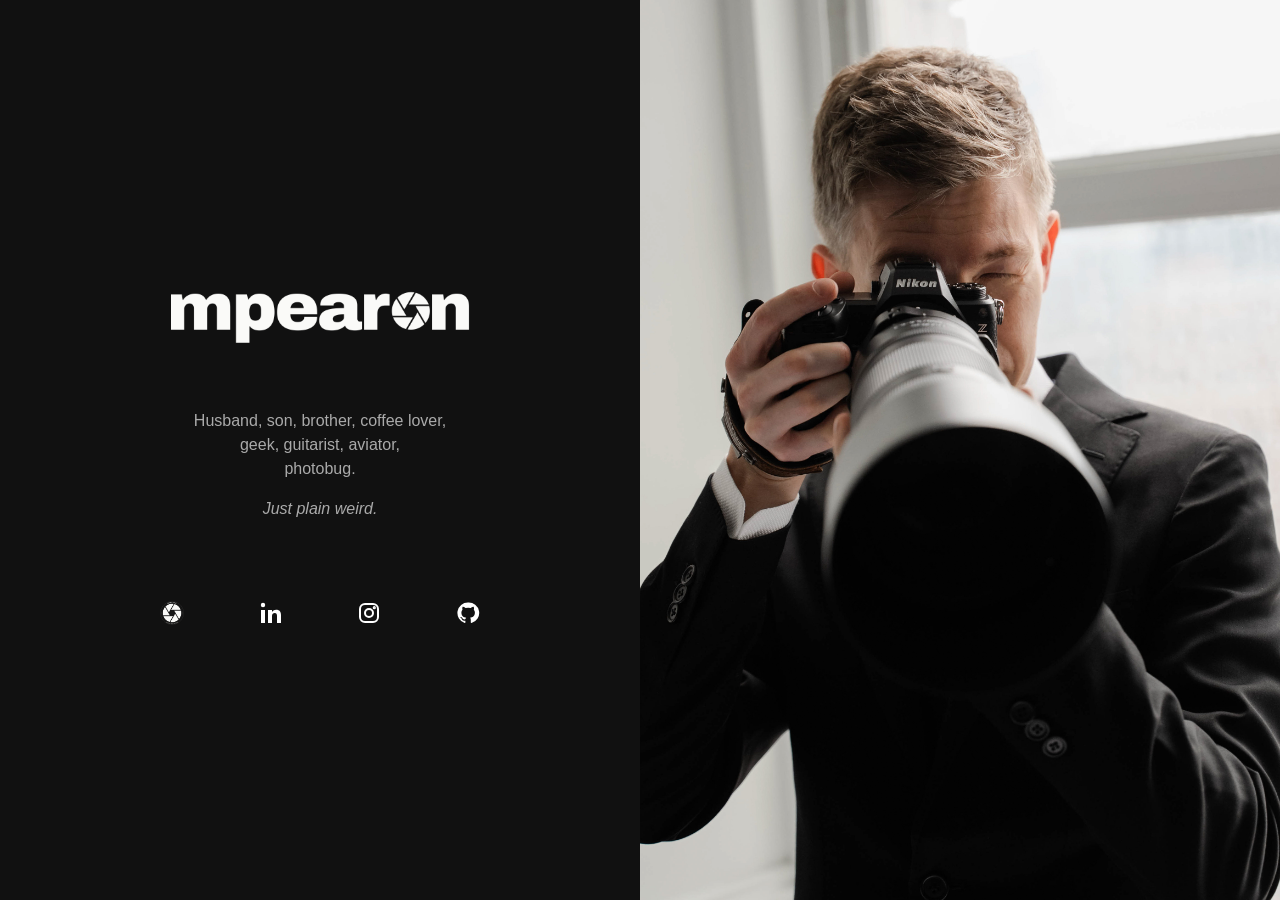
==== index.html @ 8892f484 "Added struct" ====
<!DOCTYPE html>
<html>
	<head>
		<title>Matthew Pearon</title>
		<meta name="viewport" content="width=device-width, initial-scale=1">
		<link rel="stylesheet" href="style.css">
	</head>
	<body class="pageContainer">
		<div class="flexContainer">
			<div id="info" class="pane">
				<div class="infoContent">
					<div class="wordmark">
						<img src="assets/wordmark.png" alt="mpearon">
					</div>
					<div class="bio">
						<p>Husband, son, brother, coffee lover,<br>geek, guitarist, aviator,<br>photobug.</p>
						<p class="tagline">Just plain weird.</p>
					</div>
					<div class="contact">
						<a href="https://photo.mpearon.com/" aria-label="Photography"><img src="assets/mpearon-icon-lens-ring.png" alt=""></a>
						<a href="https://linkedin.com/in/mpearon/" aria-label="LinkedIn"><img src="assets/linkedin.svg" alt=""></a>
						<a href="https://instagram.com/mpearon/" aria-label="Instagram"><img src="assets/instagram.svg" alt=""></a>
						<a href="https://github.com/mpearon/" aria-label="GitHub"><img src="assets/github.svg" alt=""></a>
					</div>
				</div>
			</div>
			<div id="hero" class="pane">
				<img src="assets/hero.jpg" alt="Matthew Pearon with a camera">
			</div>
		</div>
	</body>
</html>
---- style.css ----
*{}
html{
	width: 100vw;
	overflow-x: hidden;
	background-color: black;
}
.pageContainer{
	margin: 0;
	width: 100%;
	font-family: Futura, "Century Gothic", "Avenir Next", sans-serif;
}
.flexContainer{
	display: flex;
	flex-direction: row;
	height: 100vh;
}
.pane{
	width: 50%;
	height: 100%;
}

#info{
	display: flex;
	align-items: center;
	justify-content: center;
	background-color: #111;
}
.infoContent{
	width: 100%;
	display: flex;
	flex-direction: column;
	align-items: center;
	gap: 4rem;
}
.wordmark{
	width: 50%;
}
.wordmark img{
	display: block;
	width: 100%;
	height: auto;
}
.bio{
	color: #aaa;
	text-align: center;
	font-weight: 300;
	line-height: 1.5;
}
.bio p{
	margin: 0 0 1rem;
}
.tagline{
	font-style: italic;
}
.contact{
	display: flex;
	justify-content: space-between;
	width: 50%;
}
.contact img{
	display: block;
	width: 24px;
	height: 24px;
}

#hero{
	overflow: hidden;
}
#hero img{
	display: block;
	width: 100%;
	height: 100%;
	object-fit: cover;
	object-position: top center;
}

@media screen and (max-width: 768px){
	#info{
		width: 100%;
	}
	.wordmark{
		width: 70%;
	}
	.contact{
		width: 70%;
	}
	#hero{
		display: none;
	}
}
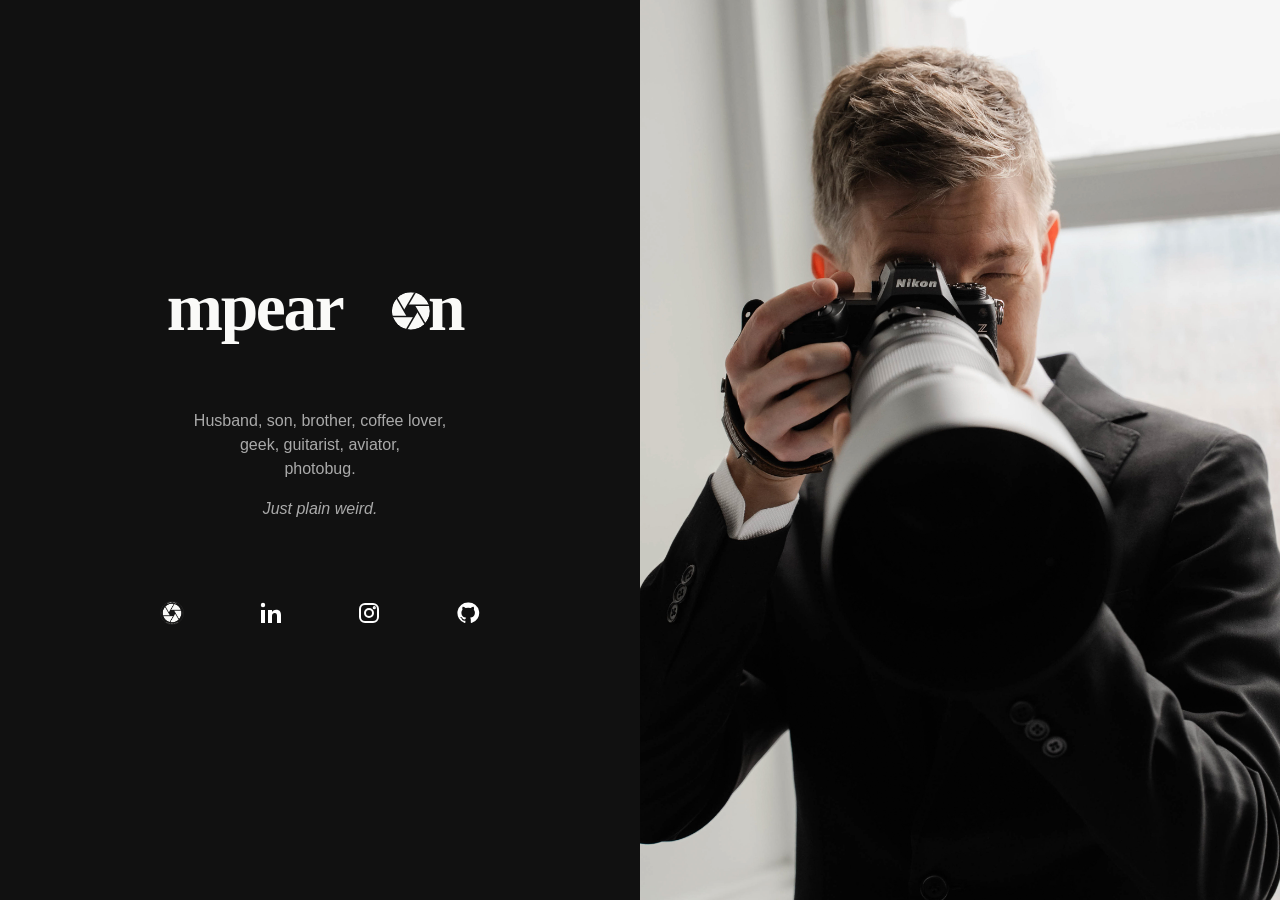
==== commit 948ab43d: "Added font link and switched to SVG wordmark" ====
--- a/index.html
+++ b/index.html
@@ -4,13 +4,14 @@
 		<title>Matthew Pearon</title>
 		<meta name="viewport" content="width=device-width, initial-scale=1">
 		<link rel="stylesheet" href="style.css">
+		<link href="https://fonts.googleapis.com/css2?family=Archivo:ital,wght@0,100..900;1,100..900&display=swap" rel="stylesheet">
 	</head>
 	<body class="pageContainer">
 		<div class="flexContainer">
 			<div id="info" class="pane">
 				<div class="infoContent">
 					<div class="wordmark">
-						<img src="assets/wordmark.png" alt="mpearon">
+						<img src="assets/wordmark.svg" alt="mpearon">
 					</div>
 					<div class="bio">
 						<p>Husband, son, brother, coffee lover,<br>geek, guitarist, aviator,<br>photobug.</p>
--- a/style.css
+++ b/style.css
@@ -77,6 +77,7 @@
 @media screen and (max-width: 768px){
 	#info{
 		width: 100%;
+		height: 100%;
 	}
 	.wordmark{
 		width: 70%;
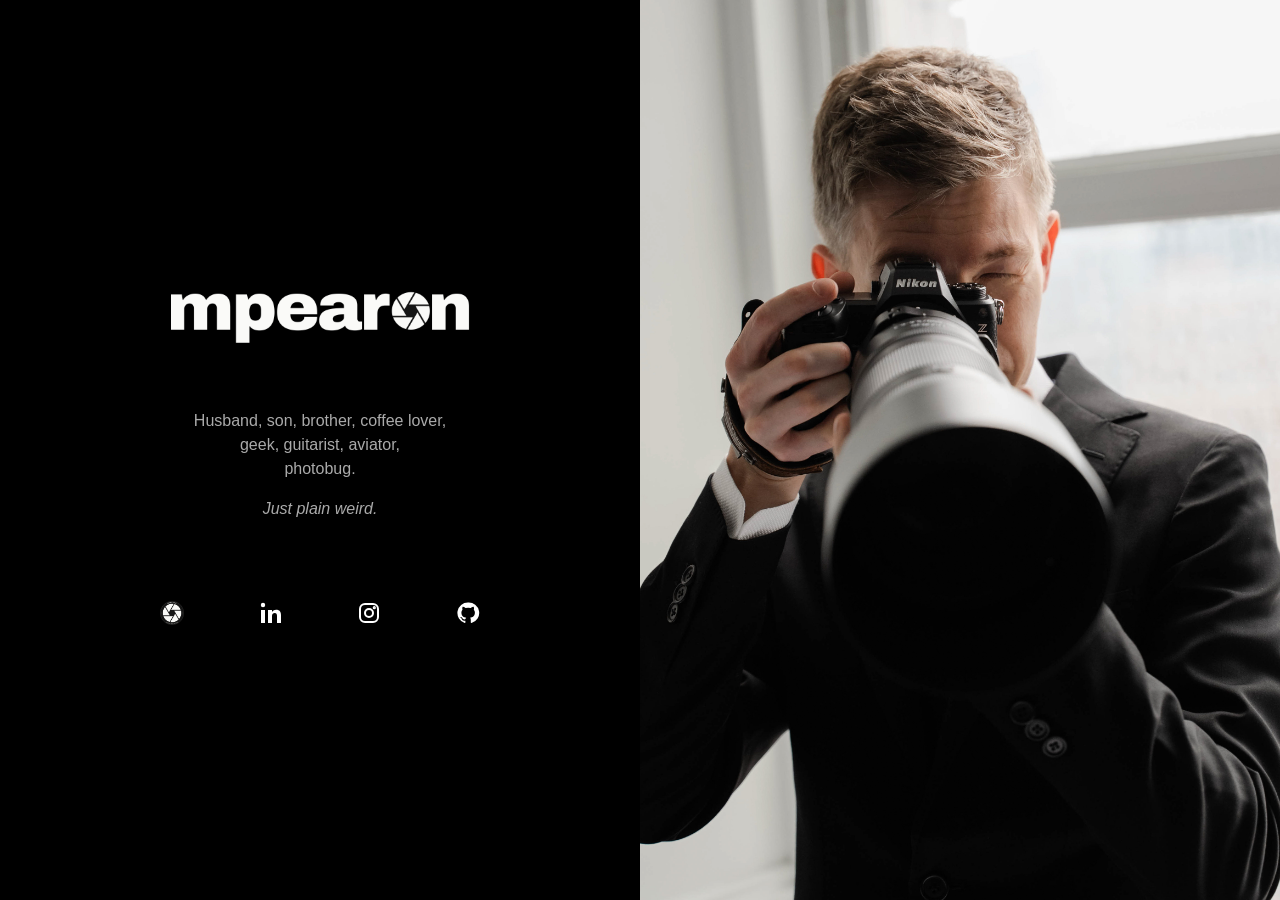
==== commit c324c4b3: "Reverted wordmark and font changes" ====
--- a/index.html
+++ b/index.html
@@ -4,14 +4,13 @@
 		<title>Matthew Pearon</title>
 		<meta name="viewport" content="width=device-width, initial-scale=1">
 		<link rel="stylesheet" href="style.css">
-		<link href="https://fonts.googleapis.com/css2?family=Archivo:ital,wght@0,100..900;1,100..900&display=swap" rel="stylesheet">
 	</head>
 	<body class="pageContainer">
 		<div class="flexContainer">
 			<div id="info" class="pane">
 				<div class="infoContent">
 					<div class="wordmark">
-						<img src="assets/wordmark.svg" alt="mpearon">
+						<img src="assets/wordmark.png" alt="mpearon">
 					</div>
 					<div class="bio">
 						<p>Husband, son, brother, coffee lover,<br>geek, guitarist, aviator,<br>photobug.</p>
--- a/style.css
+++ b/style.css
@@ -2,7 +2,7 @@
 html{
 	width: 100vw;
 	overflow-x: hidden;
-	background-color: black;
+	background-color: #000;
 }
 .pageContainer{
 	margin: 0;
@@ -23,7 +23,6 @@
 	display: flex;
 	align-items: center;
 	justify-content: center;
-	background-color: #111;
 }
 .infoContent{
 	width: 100%;
@@ -75,6 +74,9 @@
 }
 
 @media screen and (max-width: 768px){
+	html{
+		overflow: hidden;
+	}
 	#info{
 		width: 100%;
 		height: 100%;
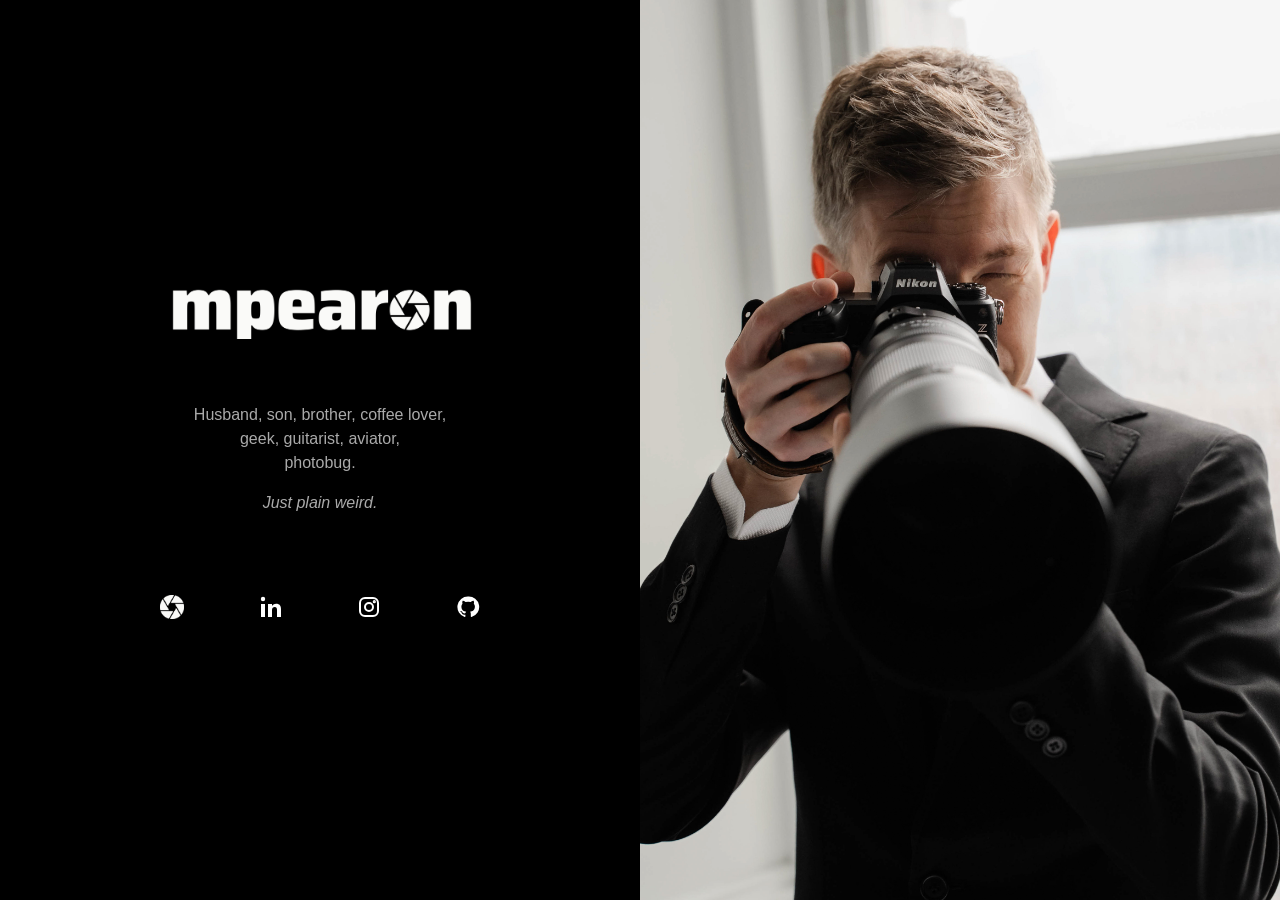
==== commit 0b47962e: "Updated asset paths" ====
--- a/index.html
+++ b/index.html
@@ -17,7 +17,7 @@
 						<p class="tagline">Just plain weird.</p>
 					</div>
 					<div class="contact">
-						<a href="https://photo.mpearon.com/" aria-label="Photography"><img src="assets/mpearon-icon-lens-ring.png" alt=""></a>
+						<a href="https://photo.mpearon.com/" aria-label="Photography"><img src="assets/photography.png" alt=""></a>
 						<a href="https://linkedin.com/in/mpearon/" aria-label="LinkedIn"><img src="assets/linkedin.svg" alt=""></a>
 						<a href="https://instagram.com/mpearon/" aria-label="Instagram"><img src="assets/instagram.svg" alt=""></a>
 						<a href="https://github.com/mpearon/" aria-label="GitHub"><img src="assets/github.svg" alt=""></a>
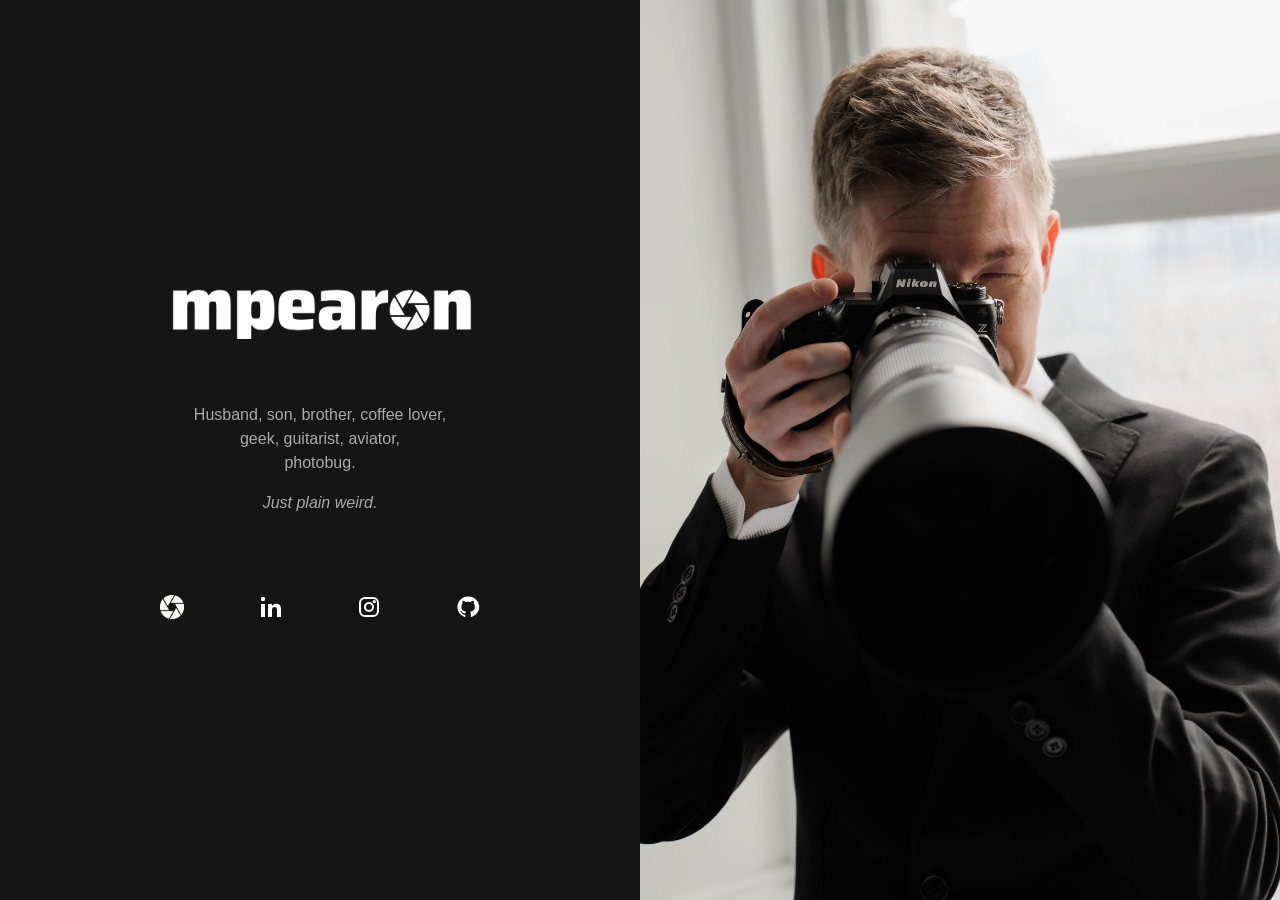
==== commit 19466c7b: "Updated assets and paths" ====
--- a/index.html
+++ b/index.html
@@ -10,7 +10,7 @@
 			<div id="info" class="pane">
 				<div class="infoContent">
 					<div class="wordmark">
-						<img src="assets/wordmark.png" alt="mpearon">
+						<img src="assets/wordmark/wordmark.png" alt="mpearon">
 					</div>
 					<div class="bio">
 						<p>Husband, son, brother, coffee lover,<br>geek, guitarist, aviator,<br>photobug.</p>
--- a/style.css
+++ b/style.css
@@ -2,7 +2,7 @@
 html{
 	width: 100vw;
 	overflow-x: hidden;
-	background-color: #000;
+	background-color: #151515;
 }
 .pageContainer{
 	margin: 0;
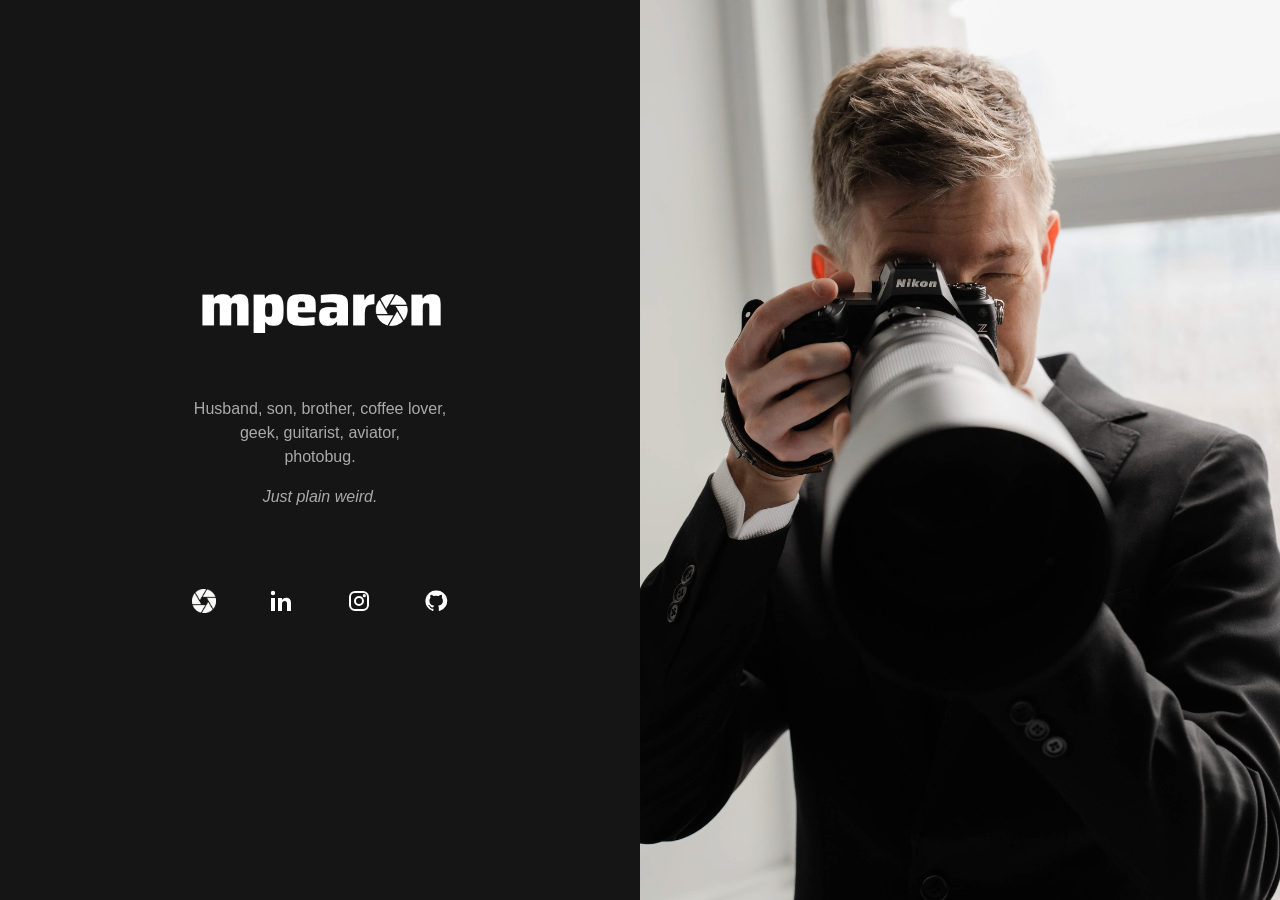
==== commit 36e800df: "Add monogram favicon to every page The inset monogram on a dark tile, so it shows in both light and " ====
--- a/index.html
+++ b/index.html
@@ -3,6 +3,10 @@
 	<head>
 		<title>Matthew Pearon</title>
 		<meta name="viewport" content="width=device-width, initial-scale=1">
+		<link rel="icon" href="/favicon.ico" sizes="any">
+		<link rel="icon" type="image/png" sizes="32x32" href="/assets/favicon/favicon-32.png">
+		<link rel="icon" type="image/png" sizes="16x16" href="/assets/favicon/favicon-16.png">
+		<link rel="apple-touch-icon" href="/assets/favicon/apple-touch-icon.png">
 		<link rel="stylesheet" href="style.css">
 	</head>
 	<body class="pageContainer">
--- a/style.css
+++ b/style.css
@@ -23,6 +23,8 @@
 	display: flex;
 	align-items: center;
 	justify-content: center;
+	box-sizing: border-box;
+	padding: 2rem clamp(1.5rem, 5vw, 4rem);
 }
 .infoContent{
 	width: 100%;
@@ -91,3 +93,50 @@
 		display: none;
 	}
 }
+
+/* 403 page */
+.errorMessage{
+	width: 70%;
+	max-width: 32rem;
+}
+.errorHeadline{
+	margin: 0 0 2.5rem;
+	color: #ddd;
+	font-size: 2.25rem;
+	font-weight: 500;
+	line-height: 1.2;
+}
+.errorLabel{
+	font-size: 0.8rem;
+	letter-spacing: 0.12em;
+	text-transform: uppercase;
+	color: #777;
+}
+.errorDetail{
+	font-size: 0.9rem;
+}
+.bio a{
+	color: #ddd;
+	text-decoration-color: #777;
+	text-underline-offset: 0.2em;
+}
+.bio a:hover{
+	color: #fff;
+	text-decoration-color: currentColor;
+}
+.errorDetail code{
+	font-family: ui-monospace, Menlo, Consolas, monospace;
+	font-size: 0.85rem;
+	color: #ddd;
+}
+.errorHero img{
+	object-position: 58% center;
+}
+.errorHeroTop img{
+	object-position: center top;
+}
+@media screen and (max-width: 768px){
+	.errorHeadline{
+		font-size: 1.75rem;
+	}
+}
